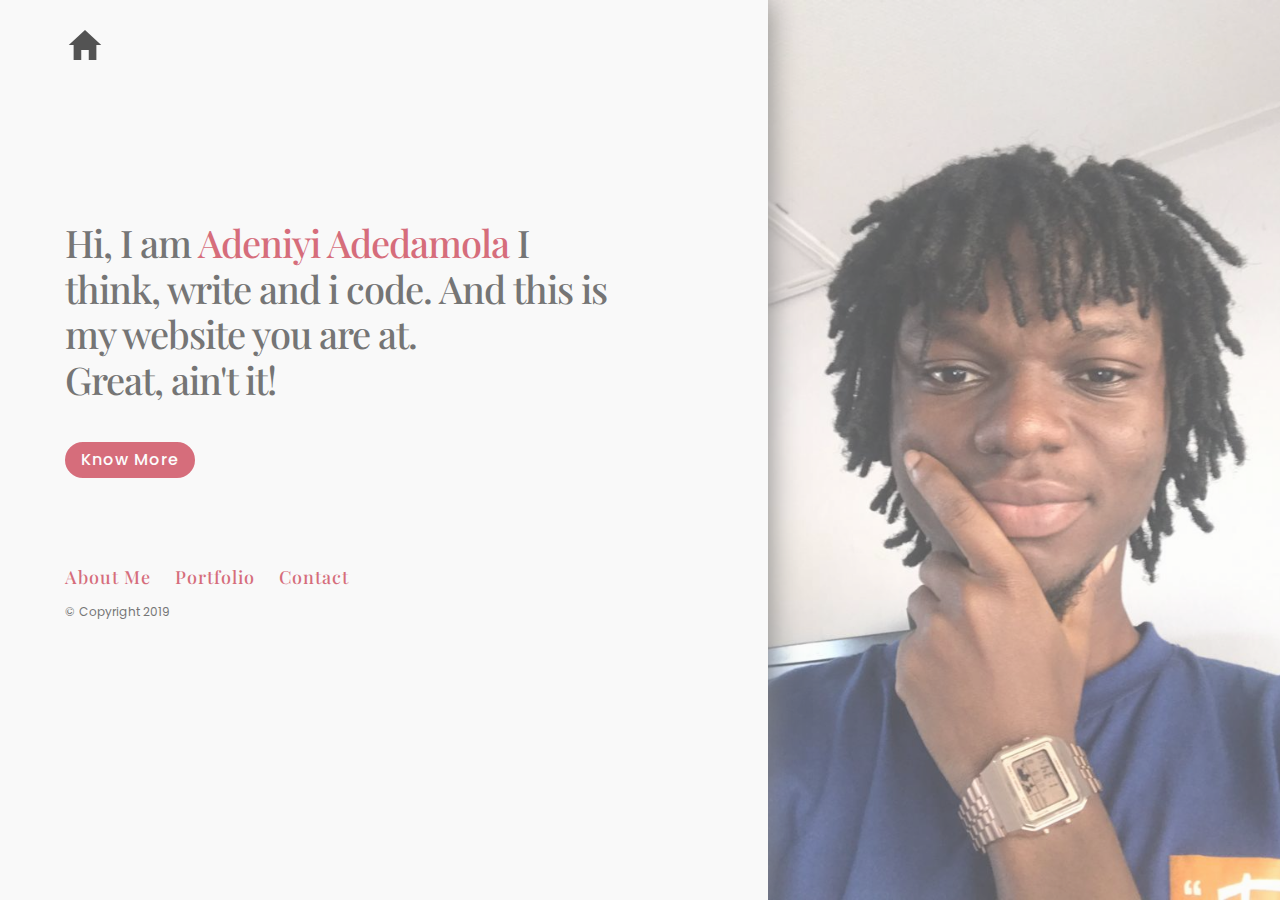
==== index.html @ a5061ac1 "My porfolio Website" ====
<!DOCTYPE html>
<html lang="en">
<head lang="en">
    <meta charset="UTF-8">
    <meta name="viewport" content="width=device-width, initial-scale=1, maximum-scale=1">
    <title>Adeniyi Adedamola</title>
    <link href="https://fonts.googleapis.com/css?family=Playfair+Display:400,500,700" rel="stylesheet">
    <link href="https://fonts.googleapis.com/css?family=Poppins:400,600,700" rel="stylesheet">
    <link href="https://fonts.googleapis.com/css?family=Montserrat:700" rel="stylesheet">
    <link rel="stylesheet" type="text/css" href="assets/css/animate.css">
    <link rel="stylesheet" type="text/css" href="assets/css/bootstrap.min.css">
    <link rel="stylesheet" type="text/css" href="assets/css/ionicons.min.css">
    <link rel="stylesheet" type="text/css" href="assets/css/style.css">
  </head>
  <body>
    <div id="loading"></div>
    <div class="wrapper">
      <div class="main">

        <section class="split-home">

          <section class="left-section wow fadeIn" data-wow-delay= "3.1s">

          </section>

          <section class="right-section">
            <a href="#" class="logo"><img src="assets/images/home.svg" width="40" height="40" alt="Logo" /></a>
            <div class="col-md-12">
              <div class="intro-personal">
                <div class="intro-text">
                  <h1 class="wow fadeInDown" data-wow-delay=".1s">Hi, I am <span>Adeniyi Adedamola</span> I think, write and i code.
                    And this is my website you are at.<br> Great, ain't it!</h1>
                  <a href="about.html" class="btn-contact wow fadeIn" data-wow-delay=".2s">Know More</a>
                </div>
              </div>
            </div>
            <div class="col-md-12">
              <div class="footer-personal">
                <ul>
                  <li><a href="about.html">About me</a></li>
                  <li><a href="https://github.com/Trapintrovert">Portfolio</a></li>
                  <li><a href="contact.html">Contact</a></li>
                </ul>
              <br>
             <span class="footer-credits">© Copyright 2019</span>
            </div>
          </div>
         </section>

        </section>

      </div><!-- Main -->
    </div><!--Wrapper -->
    <!-- JS Scripts -->
    <script src="assets/js/jquery-2.1.1.js"></script>
    <script src="assets/js/bootstrap.min.js"></script>
    <script src="assets/js/plugins.js"></script>
    <script src="assets/js/custom.js"></script>
    <!-- JS Scripts -->
  </body>
</html>
---- assets/css/style.css ----
/*--------------
All Contents
--------------*/

/*-----------------
1. Reset.css
2. Helper Classes
3. Hamburger and Menu Styling
4. Homepage sections styling
5. About Page Styling
6. Portfolio Page
7. Projecr Single Page Styling
8. Contact Page Stylins
9. All Media Queries
------------------*/


/*----- 1. Reset.css -----*/

/* http://meyerweb.com/eric/tools/css/reset/
   v2.0 | 20110126
   License: none (public domain)
*/

html, body, div, span, applet, object, iframe,
h1, h2, h3, h4, h5, h6, p, blockquote, pre,
a, abbr, acronym, address, big, cite, code,
del, dfn, em, img, ins, kbd, q, s, samp,
small, strike, strong, sub, sup, tt, var,
b, u, i, center,
dl, dt, dd, ol, ul, li,
fieldset, form, label, legend,
table, caption, tbody, tfoot, thead, tr, th, td,
article, aside, canvas, details, embed,
figure, figcaption, footer, header, hgroup,
menu, nav, output, ruby, section, summary,
time, mark, audio, video {
	margin: 0;
	padding: 0;
	border: 0;
	font-size: 100%;
	font: inherit;
	vertical-align: baseline;
}
/* HTML5 display-role reset for older browsers */
article, aside, details, figcaption, figure,
footer, header, hgroup, menu, nav, section {
	display: block;
}
body {
	line-height: 1;
}
ol, ul {
	list-style: none;
}
blockquote, q {
	quotes: none;
}
blockquote:before, blockquote:after,
q:before, q:after {
	content: '';
	content: none;
}
table {
	border-collapse: collapse;
	border-spacing: 0;
}


/* --- Common Styles ---*/

h1 {
	font-family: Montserrat;
  font-size: 16px;
}

/*----- Helper Classes -----*/

html * {
	text-rendering: optimizeLegibility !important;
  -webkit-font-smoothing: antialiased;
  -moz-osx-font-smoothing: grayscale;
}

html, body {
   margin:0;
   padding:0;
   height:100%;
}

h1, h2, h3, h4, h5, h6 {
	font-family: Poppins;
	color: #FFFFFF;
}


*, *:after, *:before {
  -webkit-box-sizing: border-box;
  -moz-box-sizing: border-box;
  box-sizing: border-box;
}

::-webkit-scrollbar {
	display: none;
}


::-moz-selection {
    color: #1106CC;
    background: #FFFFFF;
}

::selection {
    color: #1106CC;
    background: #FFFFFF;
}

.nopadding {
	padding: 0;
}

.custompadding {
	padding-left: 5px;
	padding-right: 5px;
}

.custom-padding {
	padding-left: 10px;
	padding-right: 10px;
}


#loading {
   width: 100%;
   height: 100%;
   top: 0px;
   left: 0px;
   position: fixed;
   opacity: 1;
   background-color: #F9F9F9;
   z-index: 999;
   text-align: center;
}

.spacer {
	width: 100%;
	height: 50px;
}

.spacer-big {
	width: 100%;
	height: 100px;
}



/* -----Body Border -----*/

#top, #bottom, #left, #right {
	background: #FFFFFF;
	position: fixed;
  z-index: 111;
	}
#left, #right {
		top: 0; bottom: 0;
		width: 10px;
		}
#left { left: 0; }
#right { right: 0; }

#top {
		left: 0; right: 0;
		height: 10px;
	}
#bottom {
		left: 0; right: 0;
		height: 10px;
	}

#top { top: 0; }
#bottom { bottom: 0; }

/* ------ Body Border End ------*/


.logo {
	position: absolute;
	top: 25px;
	left: 65px;
	font-family: 'Poppins';
	font-size: 16px;
	line-height: 1;
	z-index: 11;
	white-space: nowrap;
	color: #222222;
	font-weight: 700;
	text-transform: uppercase;
	letter-spacing: 0;
	-webkit-transition: 0.5s;
	-moz-transition: 0.5s;
	-o-transition: 0.5s;
	transition: 0.5s;
}

.back-btn {
	top: 10px;
	font-size: 21px !important;
}

.text {
	top: 13px;
	font-size: 21px;
}

.logo:hover, .logo:focus {
	text-decoration: none;
	color: #333333;
}


/* -----------------------------------------------------
------------- 3. Home Page CSS Starts Here -------------
-------------------------------------------------------*/

.main {
	width: 100%;
	height: 100%;
	background: #111;
}

.nav-link {
	position: absolute;
	right: 25px;
	bottom: 25px;
	font-family: 'Playfair Display';
	font-size: 18px;
	color: #FFFFFF;
}

.nav-link:hover {
	text-decoration: none;
	color: #C5283D;
}

.nav-link:after {
	content: "";
	display: block;
	height: 1px;
	width: 30px;
	background: #FFFFFF;
}

.nav-link:hover:after {
	background: #C5283D;
}

/* --------------------------------------------------
------ Homepage Split Layout Styling Starts ---------
---------------------------------------------------*/


.left-section {
    background: url(../images/image.jpg) no-repeat center center;
		background-size: cover;
		position: absolute;
		right: 0;
		top: 0;
		bottom: 0;
    width: 40%;
		height: 100%;
		overflow: hidden;
    z-index: 1;
}

 .right-section {
    position: absolute;
    left: 0;
    top: 0;
    bottom: 0;
		width: 60%;
		height: 100%;
    background-size: cover;
    background: #F9F9F9;
    z-index: 99;
    overflow: hidden;
    overflow-y: auto;
		box-shadow: 0 0px 30px #444444;
}

.intro-personal {
	padding: 200px 0 0 10px;
	max-width: 600px;
}

.intro-personal .intro-text h1 {
	font-family: 'Playfair Display';
	font-size: 38px;
	font-weight: 500;
	letter-spacing: -1px;
	line-height: 1.2;
	color: #333;
}

.intro-personal .intro-text span {
	color: #C5283D;
	font-weight: 500;
}

.btn-contact {
	font-family: 'Poppins';
	font-size: 16px;
	font-weight: 500;
	color: #FFFFFF;
	display: inline-block;
	letter-spacing: 1px;
	background: #C5283D;
	border: 2px solid;
	border-radius: 50px;
	border-color: #C5283D;
	padding: 8px 14px;
	margin-top: 40px;
	margin-bottom: 40px;
	-webkit-transform: 0.5s;
	-moz-transform: 0.5s;
	transition: 0.5s;
}

.btn-contact:hover, .btn-contact:focus {
	color: #C5283D;
	background: transparent;
	border-color: #C5283D;
	text-decoration: none;
}



/*-----------------------------------------------------
------------- About Page Styling Starts ---------------
-----------------------------------------------------*/


.about {
	padding: 150px 50px 50px 50px;
}

.about .about-inner h1 {
	font-family: 'Playfair Display';
	font-size: 54px;
	font-weight: 700;
	line-height: 1.2;
	letter-spacing: -1px;
	color: #C5283D;
}

.about .about-inner h3 {
	font-family: 'Playfair Display';
	font-size: 26px;
	font-weight: 400;
	letter-spacing: 0;
	line-height: 1.5;
	color: #565656;
	margin-bottom: 30px;
}

.about .about-inner p {
	font-family: 'Poppins';
	font-size: 14px;
	font-weight: 400;
	letter-spacing: 1px;
	line-height: 1.7;
	margin-top: 20px;
	color: #333;
}

.about .about-inner a {
	color: #C5283D;
}

.about .about-inner a:hover {
	color: #C5283D;
	text-decoration: none;
}

/*-----------------------------------------------------
-------------- About Page Styling Ends ----------------
-----------------------------------------------------*/



/*-----------------------------------------------------
--------- Portfolio Page Styling Starts ---------------
-----------------------------------------------------*/

.portfolio-split {
	padding-top: 100px;
}

.portfolio-split .portfolio-intro {
	padding: 50px;
}

.portfolio-split .portfolio-intro h1 {
	font-family: 'Playfair Display';
	font-size: 42px;
	font-weight: 700;
	color: #C5283D;
	letter-spacing: -1px;
	padding: 2px 4px;
}

.portfolio-split .portfolio-intro p {
	font-family: Poppins;
	font-size: 18px;
	line-height: 1.4;
	margin: 40px 0 0 0;
	color: #666666;
}


.origin-portfolio {
	padding-left: 35px;
	padding-right: 35px;
}

.origin-portfolio nav {
  padding-bottom: 30px;
  text-align: left;
}

.origin-portfolio .categories ul li {
 	display: inline;
	list-style: none;
}

.origin-portfolio .categories ul li a {
   display: inline;
   font-family: 'Playfair Display';
   font-weight: 400;
   font-size: 18px;
   line-height: 2.5;
   text-decoration: none;
   color: #C5283D;
   margin-left: 20px;
}

.origin-portfolio .categories ul li a.active {
   text-decoration: line-through;
   color: #C5283D;
}

.origin-portfolio_filter {
   padding-left: 0;
}

.origin-portfolio_item {
   overflow: hidden;
   margin-bottom: 10px;
   display: block;
}

.origin-portfolio-overlay {
 background: rgba(0, 0, 0, 0.90);
 position:absolute;
 top: 0;
 left: 5px;
 height: calc(100% - 10px);
 width: calc(100% - 10px);
 opacity: 0;
 -webkit-transition: 0.5s;
 -moz-transition: 0.5s;
 -o-transition: 0.5s;
   transition: 0.5s;
}

.origin-overlay-items {
 height: 300px;
 position: absolute;
 top: 45%;
 left: 0;
 right: 0;
}


.origin-overlay-items p {
 margin-top: 1em;
 opacity: 0;
 font-size: 12px;
 font-family: Poppins;
 letter-spacing: 2px;
 color: #111111;
 padding: 5px 5px;
 background: #FFFFFF;
 display: inline-block;
 -webkit-transform: translateY(20px);
 -moz-transform: translateY(20px);
 transform: translateY(20px);
 -webkit-transition: 0.3s;
 -moz-transition: 0.3s;
 transition: 0.3s;
 -webkit-transition-delay: 0.3s;
 -moz-transition-delay: 0.3s;
 transition-delay: 0.2s;
}

.origin-portfolio_item:focus, .origin-portfolio_item:hover {
    text-decoration: none;
}

.origin-portfolio_item:hover .origin-portfolio-overlay {
 transform: scale(1);
 opacity: 1;
}

.origin-portfolio_item:hover h5, .origin-portfolio_item:hover p {
 opacity: 1
}

.origin-portfolio_item:hover p {
  opacity: 1;
	-webkit-transform: translateY(0);
	-moz-transform: translateY(0);
	transform: translateY(0);
  text-decoration: none;
}


/*-----------------------------------------------------
----------- Portfolio Page Styling Ends ---------------
-----------------------------------------------------*/


/*--------------------------------------------------------
----------- Project Single Styling Starts ---------------
--------------------------------------------------------*/

.project-single {
	padding: 150px 50px 0 50px;
}

.project-single .project-intro h1 {
	font-family: 'Playfair Display';
	font-size: 42px;
	font-weight: 700;
	color: #C5283D;
	letter-spacing: -1px;
	padding: 2px 4px;
}

.project-single .project-intro p {
	font-family: 'Playfair Display';
	font-size: 20px;
	line-height: 1.4;
	margin: 40px 0 0 0;
	color: #666666;
}

.project-img {
	padding: 50px 0 50px 0;
}

.project-details p {
	font-family: 'Playfair Display';
	font-size: 18px;
	line-height: 1.5;
	color: #222222;
	letter-spacing: 0;
	padding: 20px 0 0 0;
}


.project-nav {
	padding: 50px 0 50px 0;
	overflow: hidden;
	visibility: visible;
}

.project-main i {
	font-size: 34px;
	font-weight: 400;
	color: #666666;
}

.project-nav .nav-icon {
	display: inline;
	font-size: 32px;
	color: #666666;
	float: left;
}

.project-nav .nav-icon.right {
	display: inline;
	float: right;
}

.project-nav .inner-nav {
	display: inline;
}

.project-nav .inner-nav a {
	display: block;
	font-family: Poppins;
	font-size: 16px;
	font-weight: 600;
	color: #666666;
	margin: 8px 0 0 20px;
	text-decoration: none;
	-webkit-transition: 0.4s;
	-moz-transition: 0.4s;
	-o-transition: 0.4s;
	transition: 0.4s;
}

.project-nav .right {
	text-align: right;
}

.project-nav .right a {
	display: block;
	font-family: Poppins;
	font-size: 16px;
	font-weight: 600;
	color: #666666;
	text-decoration: none;
	margin: 8px 20px 0 0;
}

.project-nav .inner-nav:hover a {
	margin-left: 30px;
}

.project-nav .right:hover a {
	margin-right: 30px;
}

/*-----------------------------------------------------
----------- Project Single Styling Ends ---------------
-----------------------------------------------------*/



/*-----------------------------------------------------------
--------------- Contact Page Styling Starts -----------------
-------------------------------------------------------------*/

.contact {
	padding: 150px 50px 100px 50px;
}

.contact h1 {
	font-family: 'Playfair Display';
	font-size: 42px;
	font-weight: 700;
	color: #C5283D;
	letter-spacing: -1px;
}

.contact p {
	font-family: Poppins;
	font-size: 18px;
	line-height: 1.4;
	margin: 40px 0 0 0;
	color: #666666;
}

.contact-form {
	padding-top: 75px;
}

label {
	display: block;
  font-family: Poppins;
  font-size: 14px;
  font-weight: 500;
  color: #333333;
	text-align: left;
}

.form-control {
  border: 0px;
  border-radius: 0px;
  margin-top: 10px;
  background: transparent;
  margin-bottom: 40px;
  border-bottom: 1px solid #999999;
  -webkit-box-shadow: inset 0 0px 0px rgba(0,0,0,0);
  box-shadow: inset 0 0px 0px rgba(0,0,0,0);
  -webkit-transition: 0.5s;
  -moz-transition: 0.5s;
    transition: 0.5s;
}

.form-control:focus {
  border-color: #FF0000;
  -webkit-box-shadow: none;
  -moz-box-shadow: none;
  box-shadow: none;
}

.form-control::-webkit-input-placeholder {
  font-family: Poppins;
  font-size: 12px;
  color: #999999;
}
.form-control:-moz-placeholder {
  font-family: Poppins;
  font-size: 12px;
  color: #999999;
}
.form-control::-moz-placeholder {
  font-family: Poppins;
  font-size: 12px;
  color: #999999;
}
.form-control:-ms-input-placeholder {
  font-family: Poppins;
  font-size: 12px;
  color: #999999;
}

.text-muted {
  font-family: Poppins;
  font-size: 12px;
  color: #222;
}

.text-muted strong {
  color: #FF3333;
}

.btn-send {
  font-family: Poppins;
  font-weight: 500;
  text-transform: uppercase;
  letter-spacing: 0.1em;
  margin-bottom: 20px;
  border-radius: 0px;
  color: #FFFFFF;
  background: #FF0000;
	border-color: #FF0000;
  -webkit-transition: 0.5s;
  -moz-transition: 0.5s;
    transition: 0.5s;
}

.btn-send:hover {
  color: #FF0000;
  background: transparent;
	border-color: #FF0000;
  outline: none !important;
}

.btn-send:focus {
  color: #FFFFFF;
  background: #FF0000;
	border-color: #FF0000;
  outline: none !important;
}

/* -------- Contact Section Styling Ends ---- */



/* ----------------------------------------------------
----------- Footer Styling Starts Here ----------------
-----------------------------------------------------*/

.footer-personal {
	margin: 50px 0 50px 20px;
}

.lesspadding {
	padding-top: 0;
	padding-bottom: 30px;
}

.footer-personal ul {
	list-style: none;
}

.footer-personal li {
	display: inline;
}

.footer-personal a {
	display: inline;
	font-family: 'Playfair Display';
	text-transform: capitalize;
	font-size: 18px;
	font-weight: 500;
	padding-right: 20px;
	letter-spacing: 1px;
	color: #C5283D;
	text-decoration: none;
}

.footer-personal a:hover, .footer-personal a:focus {
  color: #C5283D;
  text-decoration: line-through;
}

.footer-credits {
	font-family: Poppins;
	font-size: 12px;
	margin-top: 20px;
}

.footer-credits span {
	color: #C5283D;
}


/*----------------------------------------------------
------------- All ------------------------------------
--------------------- Media --------------------------
------------------------------- Queries --------------
-----------------------------------------------------*/

 @media only screen and (min-width: 767px) {

	#left, #right {
			width: 25px;
			}
	#top {
			height: 25px;
		}
	#bottom {
			height: 25px;
		}

		.intro-personal {
			padding: 220px 0 0 50px;
		}

		.footer-personal {
			margin: 50px 0 20px 50px;
		}

	}

		@media only screen and (max-width : 801px) {

			.logo {
				top: 50px;
				left: 25px;
			}

	     .right-section {
	        position: relative;
	        width: 100%;
	    }

	     .left-section {
	        position: relative;
	        width: 100%;
					left: 0;
	        min-height: 100vh;
	    }

			.intro-personal {
				padding: 200px 0 0 20px;
			}


			.about {
				padding: 150px 20px 50px 20px;
			}

			.project-single {
				padding: 150px 20px 0 20px;
			}


			.origin-portfolio {
				padding-left: 15px;
				padding-right: 15px;
			}

			.contact {
				padding: 150px 20px 100px 20px;
			}

		}

		@media only screen and (min-width: 802px) and (max-width : 1024px) {

			.logo {
				left: 30px;
			}

			.intro-personal {
				padding: 200px 20px 0 20px;
			}

		}

	 @media only screen and (min-device-width : 768px) and (max-device-width : 1024px) and (orientation : landscape) {

	   .right-section {
	      -webkit-overflow-scrolling: touch;
	  }
	}

	 @media only screen and (min-device-width : 320px) and (max-device-width : 736px) {

	   .split-home .right-section,  .split-home .left-section{
	      -webkit-overflow-scrolling: touch;
	  }
	}

		@media only screen and (min-device-width : 320px) and (max-device-width : 736px) and (orientation: landscape) {
	   .right-section {
	      -webkit-overflow-scrolling: touch;
	  }
	}

		@media only screen and (min-device-width : 320px) and (max-device-width : 568px) and (orientation : landscape) {
	     .left-section {
	       min-height: 100vh;
	    }
	  }

		@media only screen and (max-width: 420px) {

		.intro-personal {
			padding: 200px 0 0 10px;
		}

		.intro-personal .intro-text h1 {
			font-size: 34px;
			font-weight: 400;
			line-height: 1.1;
		}

	}
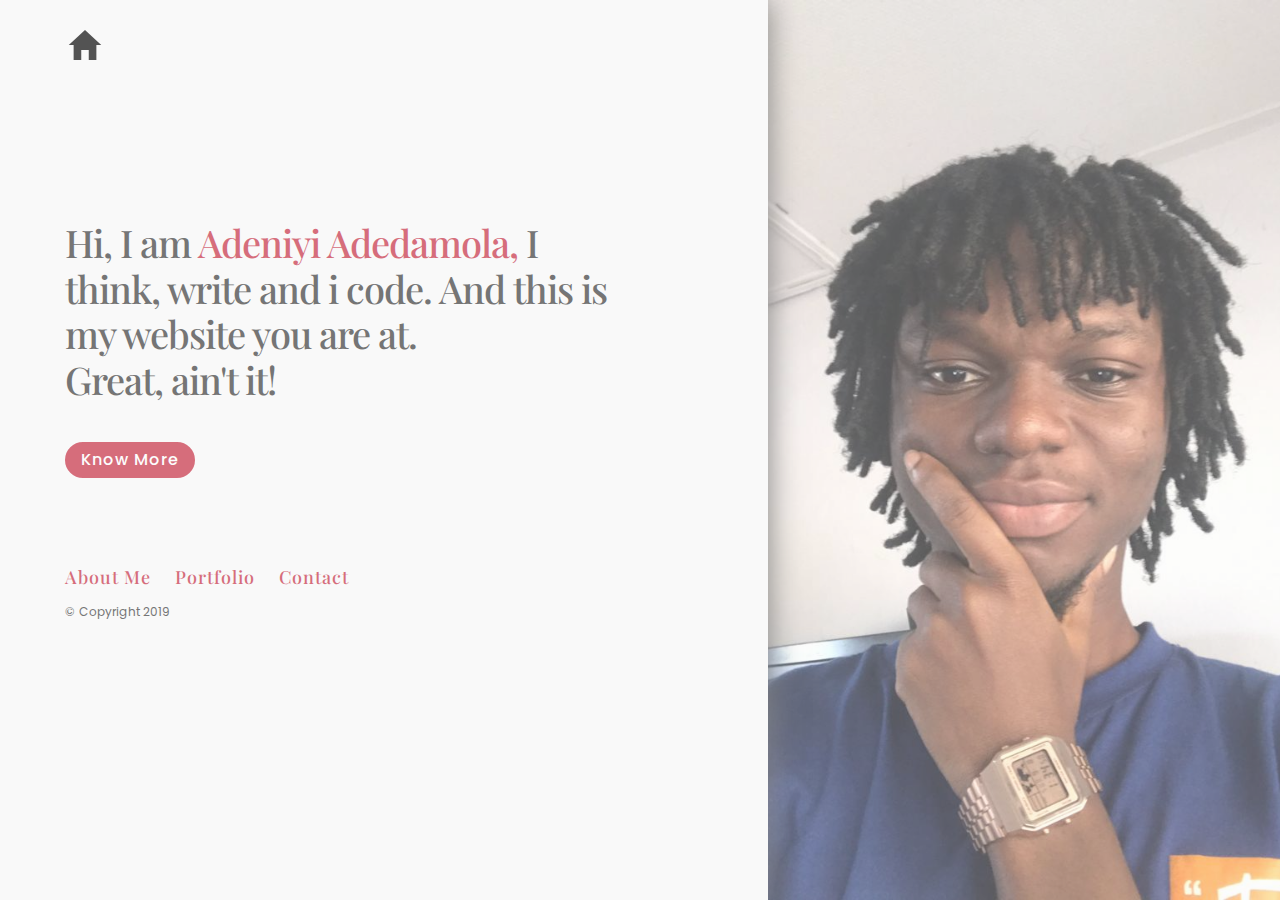
==== commit 6b8f0c4e: "modification" ====
--- a/index.html
+++ b/index.html
@@ -28,7 +28,7 @@
             <div class="col-md-12">
               <div class="intro-personal">
                 <div class="intro-text">
-                  <h1 class="wow fadeInDown" data-wow-delay=".1s">Hi, I am <span>Adeniyi Adedamola</span> I think, write and i code.
+                  <h1 class="wow fadeInDown" data-wow-delay=".1s">Hi, I am <span>Adeniyi Adedamola,</span> I think, write and i code.
                     And this is my website you are at.<br> Great, ain't it!</h1>
                   <a href="about.html" class="btn-contact wow fadeIn" data-wow-delay=".2s">Know More</a>
                 </div>
